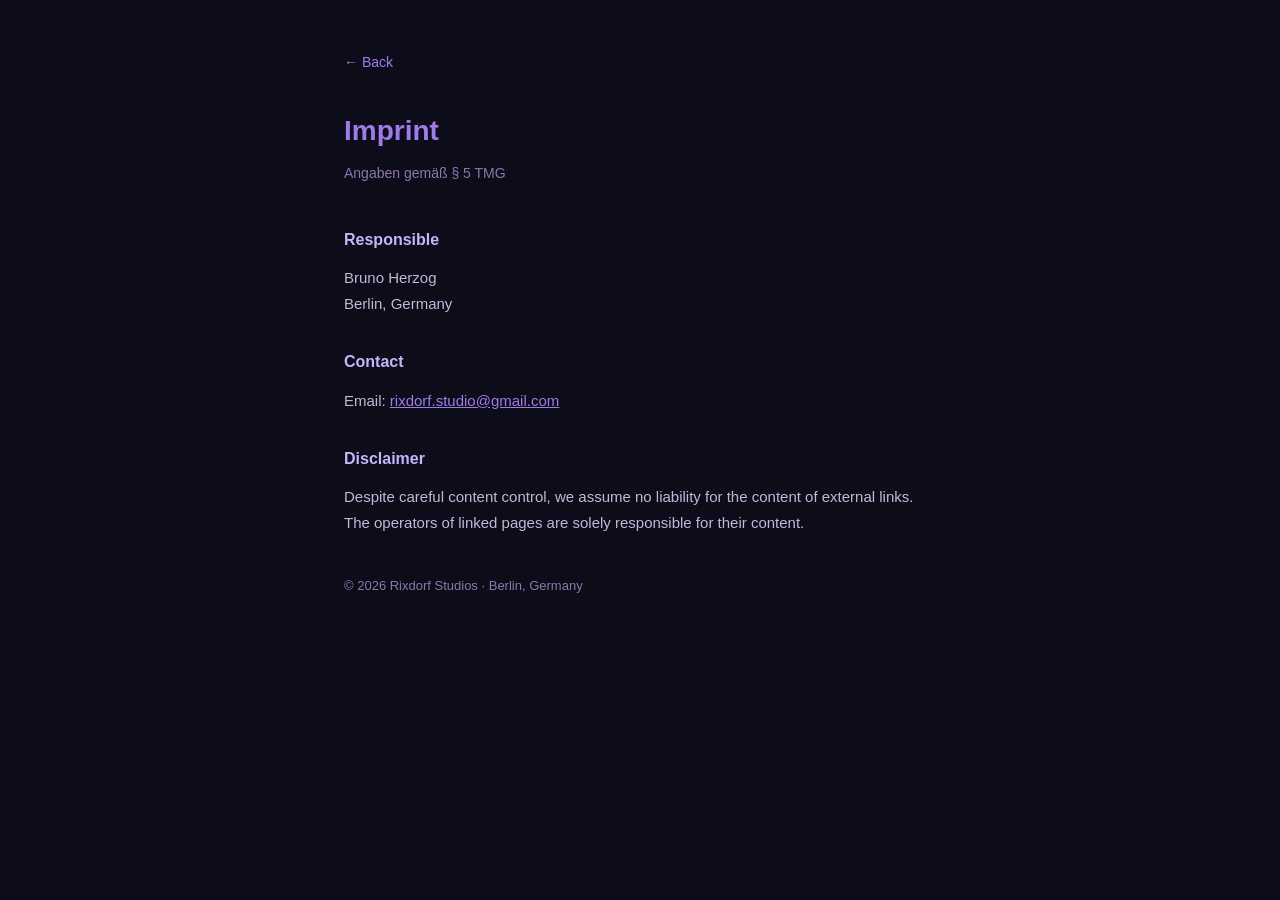
==== imprint/index.html @ f24fbcd6 "Add imprint" ====
<!DOCTYPE html>
<html lang="en">
<head>
  <meta charset="UTF-8">
  <meta name="viewport" content="width=device-width, initial-scale=1.0">
  <title>Imprint — Rixdorf Studios</title>
  <style>
    * { margin: 0; padding: 0; box-sizing: border-box; }
    body { font-family: -apple-system, BlinkMacSystemFont, 'Segoe UI', sans-serif; background: #0d0d1a; color: #f0ecff; max-width: 640px; margin: 0 auto; padding: 48px 24px; line-height: 1.7; }
    h1 { font-size: 28px; color: #9E7AEB; margin-bottom: 8px; }
    .date { color: #8878aa; font-size: 14px; margin-bottom: 40px; }
    h2 { font-size: 16px; font-weight: 600; margin: 32px 0 12px; color: #c4b5fd; }
    p { color: #c0b8d8; font-size: 15px; margin-bottom: 12px; }
    a { color: #9E7AEB; }
    .back { display: inline-block; margin-bottom: 32px; color: #9E7AEB; text-decoration: none; font-size: 14px; }
  </style>
</head>
<body>
  <a class="back" href="/">← Back</a>
  <h1>Imprint</h1>
  <div class="date">Angaben gemäß § 5 TMG</div>

  <h2>Responsible</h2>
  <p>Bruno Herzog<br>Berlin, Germany</p>

  <h2>Contact</h2>
  <p>Email: <a href="mailto:rixdorf.studio@gmail.com">rixdorf.studio@gmail.com</a></p>

  <h2>Disclaimer</h2>
  <p>Despite careful content control, we assume no liability for the content of external links. The operators of linked pages are solely responsible for their content.</p>

  <p style="margin-top: 40px; color: #8878aa; font-size: 13px;">© 2026 Rixdorf Studios · Berlin, Germany</p>
</body>
</html>
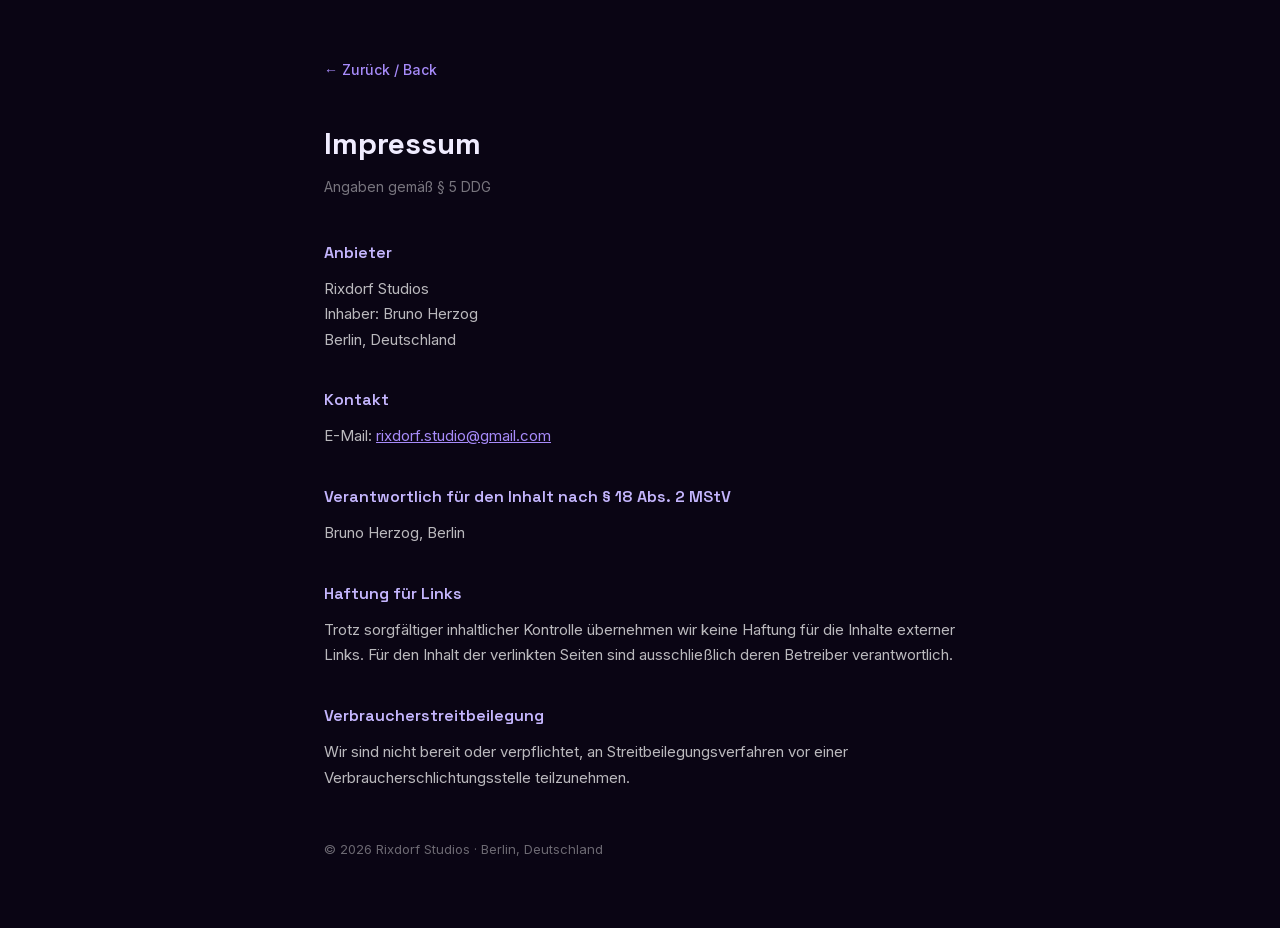
==== commit 6acfe7a7: "Redesign website: premium dark look, self-hosted fonts, fixed legal pages - New hero with card fan, " ====
--- a/imprint/index.html
+++ b/imprint/index.html
@@ -1,34 +1,66 @@
 <!DOCTYPE html>
-<html lang="en">
+<html lang="de">
 <head>
   <meta charset="UTF-8">
   <meta name="viewport" content="width=device-width, initial-scale=1.0">
-  <title>Imprint — Rixdorf Studios</title>
+  <title>Impressum — Rixdorf Studios</title>
+  <meta name="robots" content="noindex">
+  <link rel="icon" type="image/png" href="/solitaire-icon.png">
+  <link rel="stylesheet" href="/fonts.css">
   <style>
     * { margin: 0; padding: 0; box-sizing: border-box; }
-    body { font-family: -apple-system, BlinkMacSystemFont, 'Segoe UI', sans-serif; background: #0d0d1a; color: #f0ecff; max-width: 640px; margin: 0 auto; padding: 48px 24px; line-height: 1.7; }
-    h1 { font-size: 28px; color: #9E7AEB; margin-bottom: 8px; }
-    .date { color: #8878aa; font-size: 14px; margin-bottom: 40px; }
-    h2 { font-size: 16px; font-weight: 600; margin: 32px 0 12px; color: #c4b5fd; }
-    p { color: #c0b8d8; font-size: 15px; margin-bottom: 12px; }
-    a { color: #9E7AEB; }
-    .back { display: inline-block; margin-bottom: 32px; color: #9E7AEB; text-decoration: none; font-size: 14px; }
+    body {
+      font-family: 'Inter', -apple-system, BlinkMacSystemFont, sans-serif;
+      background: #0a0514;
+      color: #f0ecff;
+      max-width: 680px;
+      margin: 0 auto;
+      padding: 56px 24px;
+      line-height: 1.7;
+      -webkit-font-smoothing: antialiased;
+    }
+    h1 { font-family: 'Space Grotesk', sans-serif; font-size: 30px; margin-bottom: 6px; }
+    .date { color: rgba(255,255,255,0.45); font-size: 14px; margin-bottom: 40px; }
+    h2 { font-family: 'Space Grotesk', sans-serif; font-size: 16px; font-weight: 600; margin: 34px 0 10px; color: #c4b5fd; }
+    p { color: rgba(255,255,255,0.72); font-size: 15px; margin-bottom: 12px; }
+    a { color: #a78bfa; }
+    a:hover { color: #fcd34d; }
+    .back {
+      display: inline-block;
+      margin-bottom: 36px;
+      color: #a78bfa;
+      text-decoration: none;
+      font-size: 14px;
+      font-weight: 500;
+    }
+    .footer { margin-top: 48px; color: rgba(255,255,255,0.4); font-size: 13px; }
   </style>
 </head>
 <body>
-  <a class="back" href="/">← Back</a>
-  <h1>Imprint</h1>
-  <div class="date">Angaben gemäß § 5 TMG</div>
+  <a class="back" href="/">← Zurück / Back</a>
+  <h1>Impressum</h1>
+  <div class="date">Angaben gemäß § 5 DDG</div>
 
-  <h2>Responsible</h2>
-  <p>Bruno Herzog<br>Berlin, Germany</p>
+  <h2>Anbieter</h2>
+  <p>
+    Rixdorf Studios<br>
+    Inhaber: Bruno Herzog<br>
+    <!-- TODO Bruno: Straße + Hausnummer + PLZ ergänzen — gesetzlich vorgeschrieben (ladungsfähige Anschrift)! -->
+    Berlin, Deutschland
+  </p>
 
-  <h2>Contact</h2>
-  <p>Email: <a href="mailto:rixdorf.studio@gmail.com">rixdorf.studio@gmail.com</a></p>
+  <h2>Kontakt</h2>
+  <p>E-Mail: <a href="mailto:rixdorf.studio@gmail.com">rixdorf.studio@gmail.com</a></p>
 
-  <h2>Disclaimer</h2>
-  <p>Despite careful content control, we assume no liability for the content of external links. The operators of linked pages are solely responsible for their content.</p>
+  <h2>Verantwortlich für den Inhalt nach § 18 Abs. 2 MStV</h2>
+  <p>Bruno Herzog, Berlin</p>
 
-  <p style="margin-top: 40px; color: #8878aa; font-size: 13px;">© 2026 Rixdorf Studios · Berlin, Germany</p>
+  <h2>Haftung für Links</h2>
+  <p>Trotz sorgfältiger inhaltlicher Kontrolle übernehmen wir keine Haftung für die Inhalte externer Links. Für den Inhalt der verlinkten Seiten sind ausschließlich deren Betreiber verantwortlich.</p>
+
+  <h2>Verbraucherstreitbeilegung</h2>
+  <p>Wir sind nicht bereit oder verpflichtet, an Streitbeilegungsverfahren vor einer Verbraucherschlichtungsstelle teilzunehmen.</p>
+
+  <p class="footer">© 2026 Rixdorf Studios · Berlin, Deutschland</p>
 </body>
-</html>+</html>
--- a/fonts.css
+++ b/fonts.css
@@ -0,0 +1,333 @@
+/* cyrillic-ext */
+@font-face {
+  font-family: 'Inter';
+  font-style: normal;
+  font-weight: 400;
+  font-display: swap;
+  src: url(/fonts/UcC73FwrK3iLTeHuS_nVMrMxCp50SjIa2JL7W0Q5n-wU.woff2) format('woff2');
+  unicode-range: U+0460-052F, U+1C80-1C8A, U+20B4, U+2DE0-2DFF, U+A640-A69F, U+FE2E-FE2F;
+}
+/* cyrillic */
+@font-face {
+  font-family: 'Inter';
+  font-style: normal;
+  font-weight: 400;
+  font-display: swap;
+  src: url(/fonts/UcC73FwrK3iLTeHuS_nVMrMxCp50SjIa0ZL7W0Q5n-wU.woff2) format('woff2');
+  unicode-range: U+0301, U+0400-045F, U+0490-0491, U+04B0-04B1, U+2116;
+}
+/* greek-ext */
+@font-face {
+  font-family: 'Inter';
+  font-style: normal;
+  font-weight: 400;
+  font-display: swap;
+  src: url(/fonts/UcC73FwrK3iLTeHuS_nVMrMxCp50SjIa2ZL7W0Q5n-wU.woff2) format('woff2');
+  unicode-range: U+1F00-1FFF;
+}
+/* greek */
+@font-face {
+  font-family: 'Inter';
+  font-style: normal;
+  font-weight: 400;
+  font-display: swap;
+  src: url(/fonts/UcC73FwrK3iLTeHuS_nVMrMxCp50SjIa1pL7W0Q5n-wU.woff2) format('woff2');
+  unicode-range: U+0370-0377, U+037A-037F, U+0384-038A, U+038C, U+038E-03A1, U+03A3-03FF;
+}
+/* vietnamese */
+@font-face {
+  font-family: 'Inter';
+  font-style: normal;
+  font-weight: 400;
+  font-display: swap;
+  src: url(/fonts/UcC73FwrK3iLTeHuS_nVMrMxCp50SjIa2pL7W0Q5n-wU.woff2) format('woff2');
+  unicode-range: U+0102-0103, U+0110-0111, U+0128-0129, U+0168-0169, U+01A0-01A1, U+01AF-01B0, U+0300-0301, U+0303-0304, U+0308-0309, U+0323, U+0329, U+1EA0-1EF9, U+20AB;
+}
+/* latin-ext */
+@font-face {
+  font-family: 'Inter';
+  font-style: normal;
+  font-weight: 400;
+  font-display: swap;
+  src: url(/fonts/UcC73FwrK3iLTeHuS_nVMrMxCp50SjIa25L7W0Q5n-wU.woff2) format('woff2');
+  unicode-range: U+0100-02BA, U+02BD-02C5, U+02C7-02CC, U+02CE-02D7, U+02DD-02FF, U+0304, U+0308, U+0329, U+1D00-1DBF, U+1E00-1E9F, U+1EF2-1EFF, U+2020, U+20A0-20AB, U+20AD-20C0, U+2113, U+2C60-2C7F, U+A720-A7FF;
+}
+/* latin */
+@font-face {
+  font-family: 'Inter';
+  font-style: normal;
+  font-weight: 400;
+  font-display: swap;
+  src: url(/fonts/UcC73FwrK3iLTeHuS_nVMrMxCp50SjIa1ZL7W0Q5nw.woff2) format('woff2');
+  unicode-range: U+0000-00FF, U+0131, U+0152-0153, U+02BB-02BC, U+02C6, U+02DA, U+02DC, U+0304, U+0308, U+0329, U+2000-206F, U+20AC, U+2122, U+2191, U+2193, U+2212, U+2215, U+FEFF, U+FFFD;
+}
+/* cyrillic-ext */
+@font-face {
+  font-family: 'Inter';
+  font-style: normal;
+  font-weight: 500;
+  font-display: swap;
+  src: url(/fonts/UcC73FwrK3iLTeHuS_nVMrMxCp50SjIa2JL7W0Q5n-wU.woff2) format('woff2');
+  unicode-range: U+0460-052F, U+1C80-1C8A, U+20B4, U+2DE0-2DFF, U+A640-A69F, U+FE2E-FE2F;
+}
+/* cyrillic */
+@font-face {
+  font-family: 'Inter';
+  font-style: normal;
+  font-weight: 500;
+  font-display: swap;
+  src: url(/fonts/UcC73FwrK3iLTeHuS_nVMrMxCp50SjIa0ZL7W0Q5n-wU.woff2) format('woff2');
+  unicode-range: U+0301, U+0400-045F, U+0490-0491, U+04B0-04B1, U+2116;
+}
+/* greek-ext */
+@font-face {
+  font-family: 'Inter';
+  font-style: normal;
+  font-weight: 500;
+  font-display: swap;
+  src: url(/fonts/UcC73FwrK3iLTeHuS_nVMrMxCp50SjIa2ZL7W0Q5n-wU.woff2) format('woff2');
+  unicode-range: U+1F00-1FFF;
+}
+/* greek */
+@font-face {
+  font-family: 'Inter';
+  font-style: normal;
+  font-weight: 500;
+  font-display: swap;
+  src: url(/fonts/UcC73FwrK3iLTeHuS_nVMrMxCp50SjIa1pL7W0Q5n-wU.woff2) format('woff2');
+  unicode-range: U+0370-0377, U+037A-037F, U+0384-038A, U+038C, U+038E-03A1, U+03A3-03FF;
+}
+/* vietnamese */
+@font-face {
+  font-family: 'Inter';
+  font-style: normal;
+  font-weight: 500;
+  font-display: swap;
+  src: url(/fonts/UcC73FwrK3iLTeHuS_nVMrMxCp50SjIa2pL7W0Q5n-wU.woff2) format('woff2');
+  unicode-range: U+0102-0103, U+0110-0111, U+0128-0129, U+0168-0169, U+01A0-01A1, U+01AF-01B0, U+0300-0301, U+0303-0304, U+0308-0309, U+0323, U+0329, U+1EA0-1EF9, U+20AB;
+}
+/* latin-ext */
+@font-face {
+  font-family: 'Inter';
+  font-style: normal;
+  font-weight: 500;
+  font-display: swap;
+  src: url(/fonts/UcC73FwrK3iLTeHuS_nVMrMxCp50SjIa25L7W0Q5n-wU.woff2) format('woff2');
+  unicode-range: U+0100-02BA, U+02BD-02C5, U+02C7-02CC, U+02CE-02D7, U+02DD-02FF, U+0304, U+0308, U+0329, U+1D00-1DBF, U+1E00-1E9F, U+1EF2-1EFF, U+2020, U+20A0-20AB, U+20AD-20C0, U+2113, U+2C60-2C7F, U+A720-A7FF;
+}
+/* latin */
+@font-face {
+  font-family: 'Inter';
+  font-style: normal;
+  font-weight: 500;
+  font-display: swap;
+  src: url(/fonts/UcC73FwrK3iLTeHuS_nVMrMxCp50SjIa1ZL7W0Q5nw.woff2) format('woff2');
+  unicode-range: U+0000-00FF, U+0131, U+0152-0153, U+02BB-02BC, U+02C6, U+02DA, U+02DC, U+0304, U+0308, U+0329, U+2000-206F, U+20AC, U+2122, U+2191, U+2193, U+2212, U+2215, U+FEFF, U+FFFD;
+}
+/* cyrillic-ext */
+@font-face {
+  font-family: 'Inter';
+  font-style: normal;
+  font-weight: 600;
+  font-display: swap;
+  src: url(/fonts/UcC73FwrK3iLTeHuS_nVMrMxCp50SjIa2JL7W0Q5n-wU.woff2) format('woff2');
+  unicode-range: U+0460-052F, U+1C80-1C8A, U+20B4, U+2DE0-2DFF, U+A640-A69F, U+FE2E-FE2F;
+}
+/* cyrillic */
+@font-face {
+  font-family: 'Inter';
+  font-style: normal;
+  font-weight: 600;
+  font-display: swap;
+  src: url(/fonts/UcC73FwrK3iLTeHuS_nVMrMxCp50SjIa0ZL7W0Q5n-wU.woff2) format('woff2');
+  unicode-range: U+0301, U+0400-045F, U+0490-0491, U+04B0-04B1, U+2116;
+}
+/* greek-ext */
+@font-face {
+  font-family: 'Inter';
+  font-style: normal;
+  font-weight: 600;
+  font-display: swap;
+  src: url(/fonts/UcC73FwrK3iLTeHuS_nVMrMxCp50SjIa2ZL7W0Q5n-wU.woff2) format('woff2');
+  unicode-range: U+1F00-1FFF;
+}
+/* greek */
+@font-face {
+  font-family: 'Inter';
+  font-style: normal;
+  font-weight: 600;
+  font-display: swap;
+  src: url(/fonts/UcC73FwrK3iLTeHuS_nVMrMxCp50SjIa1pL7W0Q5n-wU.woff2) format('woff2');
+  unicode-range: U+0370-0377, U+037A-037F, U+0384-038A, U+038C, U+038E-03A1, U+03A3-03FF;
+}
+/* vietnamese */
+@font-face {
+  font-family: 'Inter';
+  font-style: normal;
+  font-weight: 600;
+  font-display: swap;
+  src: url(/fonts/UcC73FwrK3iLTeHuS_nVMrMxCp50SjIa2pL7W0Q5n-wU.woff2) format('woff2');
+  unicode-range: U+0102-0103, U+0110-0111, U+0128-0129, U+0168-0169, U+01A0-01A1, U+01AF-01B0, U+0300-0301, U+0303-0304, U+0308-0309, U+0323, U+0329, U+1EA0-1EF9, U+20AB;
+}
+/* latin-ext */
+@font-face {
+  font-family: 'Inter';
+  font-style: normal;
+  font-weight: 600;
+  font-display: swap;
+  src: url(/fonts/UcC73FwrK3iLTeHuS_nVMrMxCp50SjIa25L7W0Q5n-wU.woff2) format('woff2');
+  unicode-range: U+0100-02BA, U+02BD-02C5, U+02C7-02CC, U+02CE-02D7, U+02DD-02FF, U+0304, U+0308, U+0329, U+1D00-1DBF, U+1E00-1E9F, U+1EF2-1EFF, U+2020, U+20A0-20AB, U+20AD-20C0, U+2113, U+2C60-2C7F, U+A720-A7FF;
+}
+/* latin */
+@font-face {
+  font-family: 'Inter';
+  font-style: normal;
+  font-weight: 600;
+  font-display: swap;
+  src: url(/fonts/UcC73FwrK3iLTeHuS_nVMrMxCp50SjIa1ZL7W0Q5nw.woff2) format('woff2');
+  unicode-range: U+0000-00FF, U+0131, U+0152-0153, U+02BB-02BC, U+02C6, U+02DA, U+02DC, U+0304, U+0308, U+0329, U+2000-206F, U+20AC, U+2122, U+2191, U+2193, U+2212, U+2215, U+FEFF, U+FFFD;
+}
+/* cyrillic-ext */
+@font-face {
+  font-family: 'Inter';
+  font-style: normal;
+  font-weight: 700;
+  font-display: swap;
+  src: url(/fonts/UcC73FwrK3iLTeHuS_nVMrMxCp50SjIa2JL7W0Q5n-wU.woff2) format('woff2');
+  unicode-range: U+0460-052F, U+1C80-1C8A, U+20B4, U+2DE0-2DFF, U+A640-A69F, U+FE2E-FE2F;
+}
+/* cyrillic */
+@font-face {
+  font-family: 'Inter';
+  font-style: normal;
+  font-weight: 700;
+  font-display: swap;
+  src: url(/fonts/UcC73FwrK3iLTeHuS_nVMrMxCp50SjIa0ZL7W0Q5n-wU.woff2) format('woff2');
+  unicode-range: U+0301, U+0400-045F, U+0490-0491, U+04B0-04B1, U+2116;
+}
+/* greek-ext */
+@font-face {
+  font-family: 'Inter';
+  font-style: normal;
+  font-weight: 700;
+  font-display: swap;
+  src: url(/fonts/UcC73FwrK3iLTeHuS_nVMrMxCp50SjIa2ZL7W0Q5n-wU.woff2) format('woff2');
+  unicode-range: U+1F00-1FFF;
+}
+/* greek */
+@font-face {
+  font-family: 'Inter';
+  font-style: normal;
+  font-weight: 700;
+  font-display: swap;
+  src: url(/fonts/UcC73FwrK3iLTeHuS_nVMrMxCp50SjIa1pL7W0Q5n-wU.woff2) format('woff2');
+  unicode-range: U+0370-0377, U+037A-037F, U+0384-038A, U+038C, U+038E-03A1, U+03A3-03FF;
+}
+/* vietnamese */
+@font-face {
+  font-family: 'Inter';
+  font-style: normal;
+  font-weight: 700;
+  font-display: swap;
+  src: url(/fonts/UcC73FwrK3iLTeHuS_nVMrMxCp50SjIa2pL7W0Q5n-wU.woff2) format('woff2');
+  unicode-range: U+0102-0103, U+0110-0111, U+0128-0129, U+0168-0169, U+01A0-01A1, U+01AF-01B0, U+0300-0301, U+0303-0304, U+0308-0309, U+0323, U+0329, U+1EA0-1EF9, U+20AB;
+}
+/* latin-ext */
+@font-face {
+  font-family: 'Inter';
+  font-style: normal;
+  font-weight: 700;
+  font-display: swap;
+  src: url(/fonts/UcC73FwrK3iLTeHuS_nVMrMxCp50SjIa25L7W0Q5n-wU.woff2) format('woff2');
+  unicode-range: U+0100-02BA, U+02BD-02C5, U+02C7-02CC, U+02CE-02D7, U+02DD-02FF, U+0304, U+0308, U+0329, U+1D00-1DBF, U+1E00-1E9F, U+1EF2-1EFF, U+2020, U+20A0-20AB, U+20AD-20C0, U+2113, U+2C60-2C7F, U+A720-A7FF;
+}
+/* latin */
+@font-face {
+  font-family: 'Inter';
+  font-style: normal;
+  font-weight: 700;
+  font-display: swap;
+  src: url(/fonts/UcC73FwrK3iLTeHuS_nVMrMxCp50SjIa1ZL7W0Q5nw.woff2) format('woff2');
+  unicode-range: U+0000-00FF, U+0131, U+0152-0153, U+02BB-02BC, U+02C6, U+02DA, U+02DC, U+0304, U+0308, U+0329, U+2000-206F, U+20AC, U+2122, U+2191, U+2193, U+2212, U+2215, U+FEFF, U+FFFD;
+}
+/* vietnamese */
+@font-face {
+  font-family: 'Space Grotesk';
+  font-style: normal;
+  font-weight: 500;
+  font-display: swap;
+  src: url(/fonts/V8mDoQDjQSkFtoMM3T6r8E7mPb54C_k3HqUtEw.woff2) format('woff2');
+  unicode-range: U+0102-0103, U+0110-0111, U+0128-0129, U+0168-0169, U+01A0-01A1, U+01AF-01B0, U+0300-0301, U+0303-0304, U+0308-0309, U+0323, U+0329, U+1EA0-1EF9, U+20AB;
+}
+/* latin-ext */
+@font-face {
+  font-family: 'Space Grotesk';
+  font-style: normal;
+  font-weight: 500;
+  font-display: swap;
+  src: url(/fonts/V8mDoQDjQSkFtoMM3T6r8E7mPb94C_k3HqUtEw.woff2) format('woff2');
+  unicode-range: U+0100-02BA, U+02BD-02C5, U+02C7-02CC, U+02CE-02D7, U+02DD-02FF, U+0304, U+0308, U+0329, U+1D00-1DBF, U+1E00-1E9F, U+1EF2-1EFF, U+2020, U+20A0-20AB, U+20AD-20C0, U+2113, U+2C60-2C7F, U+A720-A7FF;
+}
+/* latin */
+@font-face {
+  font-family: 'Space Grotesk';
+  font-style: normal;
+  font-weight: 500;
+  font-display: swap;
+  src: url(/fonts/V8mDoQDjQSkFtoMM3T6r8E7mPbF4C_k3HqU.woff2) format('woff2');
+  unicode-range: U+0000-00FF, U+0131, U+0152-0153, U+02BB-02BC, U+02C6, U+02DA, U+02DC, U+0304, U+0308, U+0329, U+2000-206F, U+20AC, U+2122, U+2191, U+2193, U+2212, U+2215, U+FEFF, U+FFFD;
+}
+/* vietnamese */
+@font-face {
+  font-family: 'Space Grotesk';
+  font-style: normal;
+  font-weight: 600;
+  font-display: swap;
+  src: url(/fonts/V8mDoQDjQSkFtoMM3T6r8E7mPb54C_k3HqUtEw.woff2) format('woff2');
+  unicode-range: U+0102-0103, U+0110-0111, U+0128-0129, U+0168-0169, U+01A0-01A1, U+01AF-01B0, U+0300-0301, U+0303-0304, U+0308-0309, U+0323, U+0329, U+1EA0-1EF9, U+20AB;
+}
+/* latin-ext */
+@font-face {
+  font-family: 'Space Grotesk';
+  font-style: normal;
+  font-weight: 600;
+  font-display: swap;
+  src: url(/fonts/V8mDoQDjQSkFtoMM3T6r8E7mPb94C_k3HqUtEw.woff2) format('woff2');
+  unicode-range: U+0100-02BA, U+02BD-02C5, U+02C7-02CC, U+02CE-02D7, U+02DD-02FF, U+0304, U+0308, U+0329, U+1D00-1DBF, U+1E00-1E9F, U+1EF2-1EFF, U+2020, U+20A0-20AB, U+20AD-20C0, U+2113, U+2C60-2C7F, U+A720-A7FF;
+}
+/* latin */
+@font-face {
+  font-family: 'Space Grotesk';
+  font-style: normal;
+  font-weight: 600;
+  font-display: swap;
+  src: url(/fonts/V8mDoQDjQSkFtoMM3T6r8E7mPbF4C_k3HqU.woff2) format('woff2');
+  unicode-range: U+0000-00FF, U+0131, U+0152-0153, U+02BB-02BC, U+02C6, U+02DA, U+02DC, U+0304, U+0308, U+0329, U+2000-206F, U+20AC, U+2122, U+2191, U+2193, U+2212, U+2215, U+FEFF, U+FFFD;
+}
+/* vietnamese */
+@font-face {
+  font-family: 'Space Grotesk';
+  font-style: normal;
+  font-weight: 700;
+  font-display: swap;
+  src: url(/fonts/V8mDoQDjQSkFtoMM3T6r8E7mPb54C_k3HqUtEw.woff2) format('woff2');
+  unicode-range: U+0102-0103, U+0110-0111, U+0128-0129, U+0168-0169, U+01A0-01A1, U+01AF-01B0, U+0300-0301, U+0303-0304, U+0308-0309, U+0323, U+0329, U+1EA0-1EF9, U+20AB;
+}
+/* latin-ext */
+@font-face {
+  font-family: 'Space Grotesk';
+  font-style: normal;
+  font-weight: 700;
+  font-display: swap;
+  src: url(/fonts/V8mDoQDjQSkFtoMM3T6r8E7mPb94C_k3HqUtEw.woff2) format('woff2');
+  unicode-range: U+0100-02BA, U+02BD-02C5, U+02C7-02CC, U+02CE-02D7, U+02DD-02FF, U+0304, U+0308, U+0329, U+1D00-1DBF, U+1E00-1E9F, U+1EF2-1EFF, U+2020, U+20A0-20AB, U+20AD-20C0, U+2113, U+2C60-2C7F, U+A720-A7FF;
+}
+/* latin */
+@font-face {
+  font-family: 'Space Grotesk';
+  font-style: normal;
+  font-weight: 700;
+  font-display: swap;
+  src: url(/fonts/V8mDoQDjQSkFtoMM3T6r8E7mPbF4C_k3HqU.woff2) format('woff2');
+  unicode-range: U+0000-00FF, U+0131, U+0152-0153, U+02BB-02BC, U+02C6, U+02DA, U+02DC, U+0304, U+0308, U+0329, U+2000-206F, U+20AC, U+2122, U+2191, U+2193, U+2212, U+2215, U+FEFF, U+FFFD;
+}
